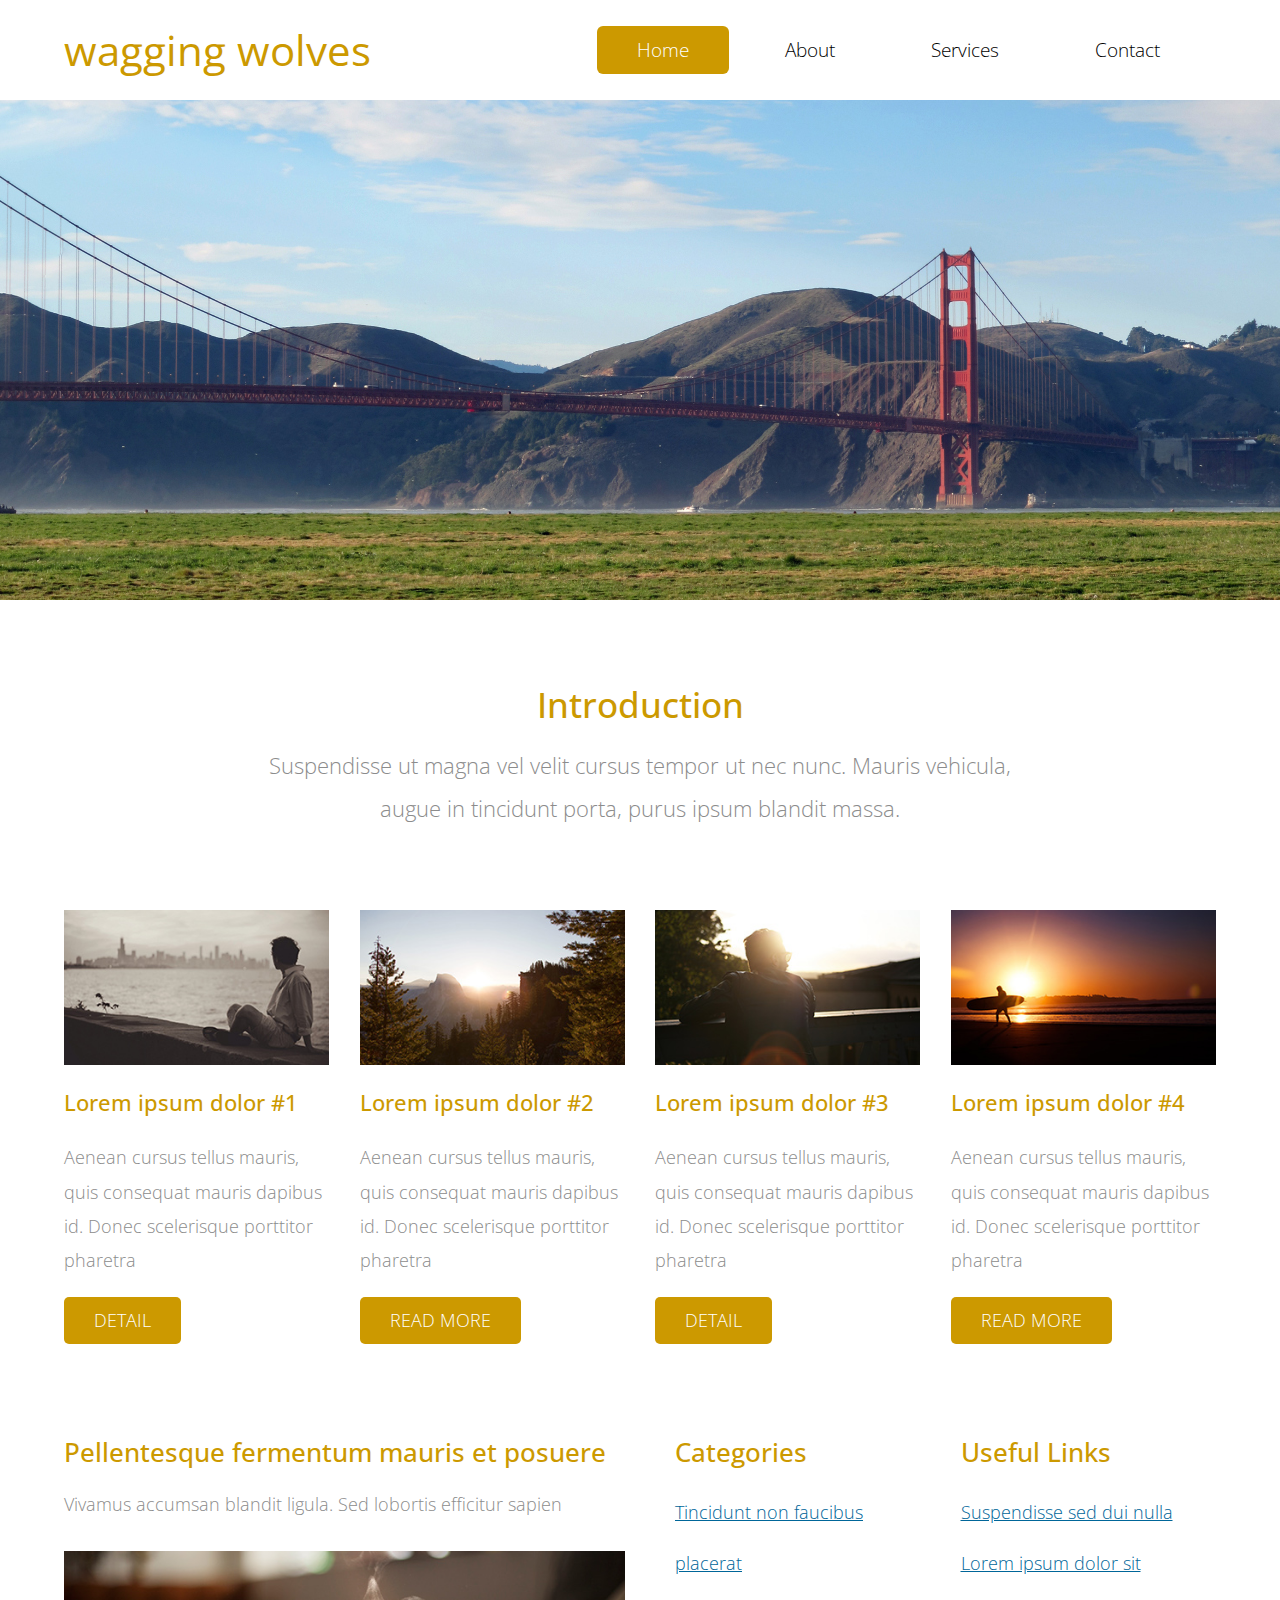
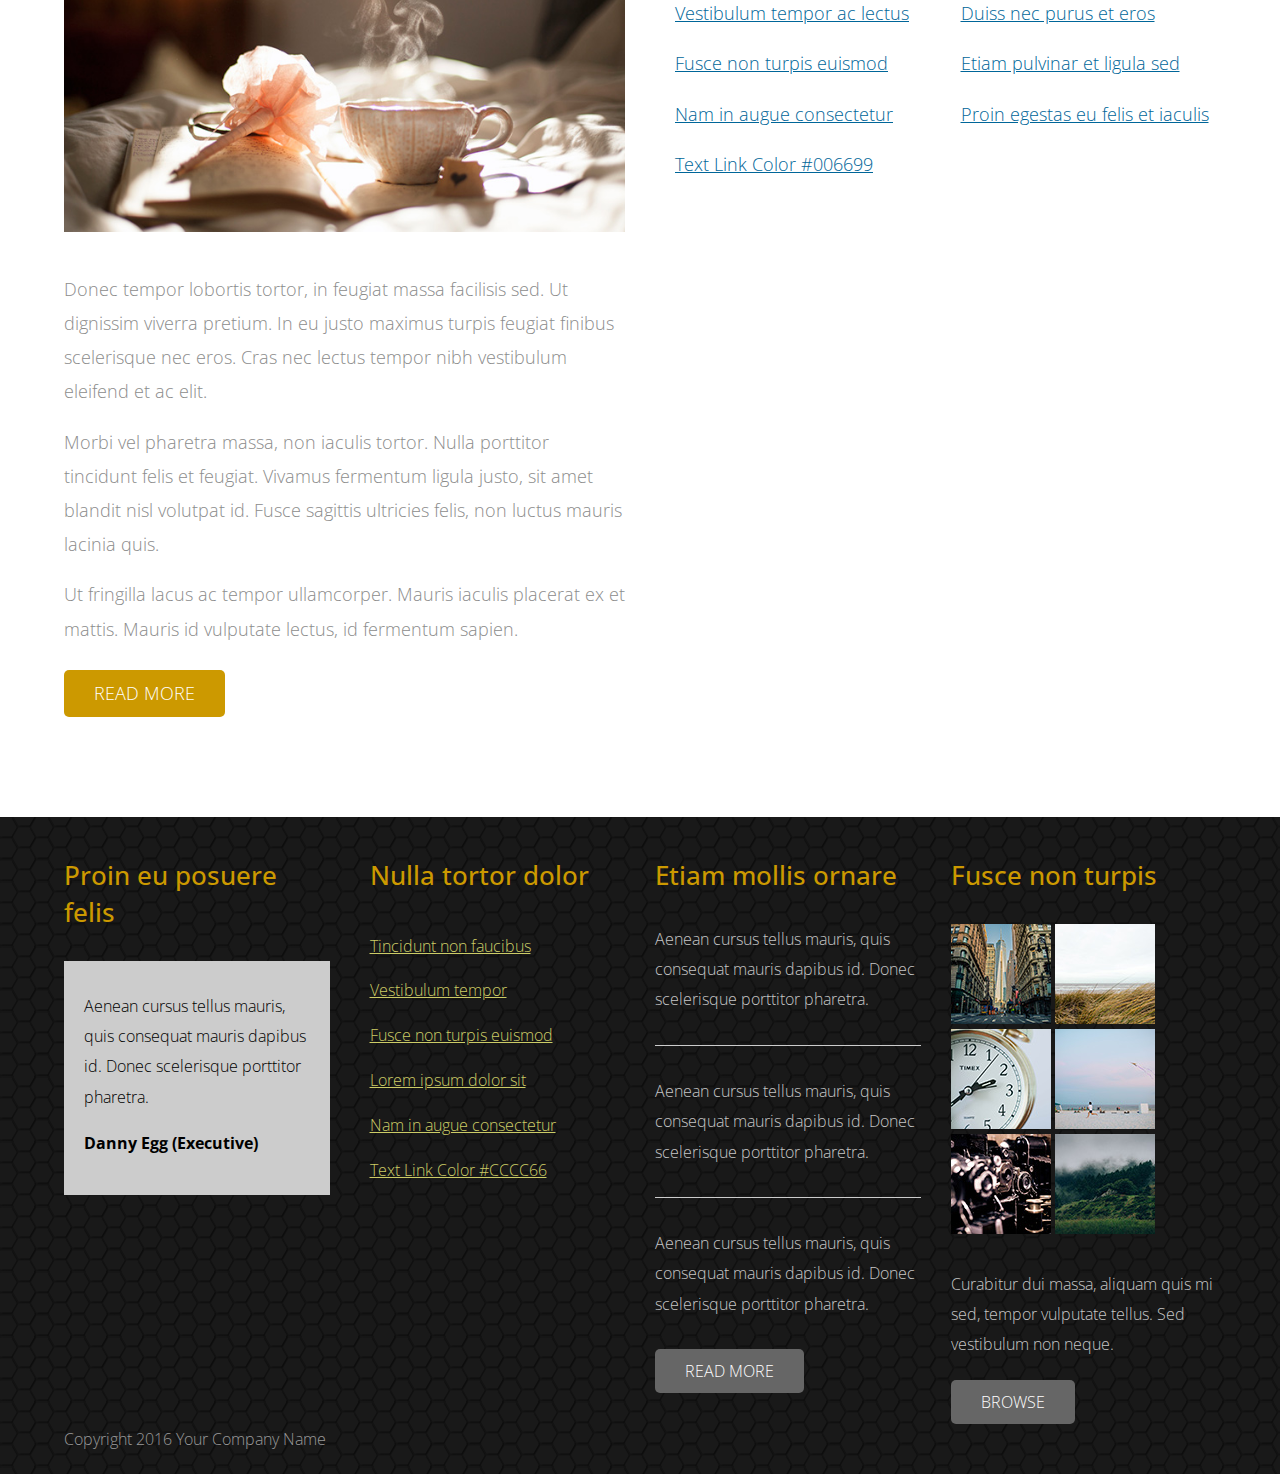
==== index.html @ 860dcc4f "first commit" ====
<!DOCTYPE html>
<html>
<head>
    <meta charset="utf-8">
    <meta http-equiv="X-UA-Compatible" content="IE=edge">
    <meta name="viewport" content="width=device-width, initial-scale=1">

    <title>Classic - Responsive Bootstrap 4.0 Template</title>
<!--
Classic Template
http://www.templatemo.com/tm-488-classic
-->
    <!-- load stylesheets -->
    <link rel="stylesheet" href="https://fonts.googleapis.com/css?family=Open+Sans:300,400">  <!-- Google web font "Open Sans" -->
    <link rel="stylesheet" href="css/bootstrap.min.css">                                      <!-- Bootstrap style -->
    <link rel="stylesheet" href="css/templatemo-style.css">                                   <!-- Templatemo style -->
    <link rel="stylesheet" href="https://use.fontawesome.com/releases/v5.8.0/css/all.css" integrity="sha384-Mmxa0mLqhmOeaE8vgOSbKacftZcsNYDjQzuCOm6D02luYSzBG8vpaOykv9lFQ51Y" crossorigin="anonymous">



    <!-- HTML5 shim and Respond.js for IE8 support of HTML5 elements and media queries -->
    <!-- WARNING: Respond.js doesn't work if you view the page via file:// -->
        <!--[if lt IE 9]>
          <script src="https://oss.maxcdn.com/html5shiv/3.7.2/html5shiv.min.js"></script>
          <script src="https://oss.maxcdn.com/respond/1.4.2/respond.min.js"></script>
          <![endif]-->
</head>

    <body>

        <div class="tm-header">
            <div class="container-fluid">
                <div class="tm-header-inner">
                    <a href="#" class="navbar-brand tm-site-name"><i class="fas fa-paw"></i> wagging wolves</a>

                    <!-- navbar -->
                    <nav class="navbar tm-main-nav">

                        <button class="navbar-toggler hidden-md-up" type="button" data-toggle="collapse" data-target="#tmNavbar">
                            &#9776;
                        </button>

                        <div class="collapse navbar-toggleable-sm" id="tmNavbar">
                            <ul class="nav navbar-nav">
                                <li class="nav-item active">
                                    <a href="index.html" class="nav-link">Home</a>
                                </li>
                                <li class="nav-item">
                                    <a href="about.html" class="nav-link">About</a>
                                </li>
                                <li class="nav-item">
                                    <a href="services.html" class="nav-link">Services</a>
                                </li>
                                <li class="nav-item">
                                    <a href="contact.html" class="nav-link">Contact</a>
                                </li>
                            </ul>
                        </div>

                    </nav>

                </div>
            </div>
        </div>

        <div class="tm-home-img-container">
            <img src="img/tm-home-img.jpg" alt="Image" class="hidden-lg-up img-fluid">
        </div>

        <section class="tm-section">
            <div class="container-fluid">
                <div class="row">
                    <div class="col-xs-12 col-sm-12 col-md-12 col-lg-12 text-xs-center">
                        <h2 class="tm-gold-text tm-title">Introduction</h2>
                        <p class="tm-subtitle">Suspendisse ut magna vel velit cursus tempor ut nec nunc. Mauris vehicula, augue in tincidunt porta, purus ipsum blandit massa.</p>
                    </div>
                </div>
                <div class="row">
                    <div class="col-xs-12 col-sm-6 col-md-6 col-lg-3 col-xl-3">

                        <div class="tm-content-box">
                            <img src="img/tm-img-310x180-1.jpg" alt="Image" class="tm-margin-b-20 img-fluid">
                            <h4 class="tm-margin-b-20 tm-gold-text">Lorem ipsum dolor #1</h4>
                            <p class="tm-margin-b-20">Aenean cursus tellus mauris, quis
                            consequat mauris dapibus id. Donec
                            scelerisque porttitor pharetra</p>
                            <a href="#" class="tm-btn text-uppercase">Detail</a>
                        </div>

                    </div>

                    <div class="col-xs-12 col-sm-6 col-md-6 col-lg-3 col-xl-3">

                        <div class="tm-content-box">
                            <img src="img/tm-img-310x180-2.jpg" alt="Image" class="tm-margin-b-20 img-fluid">
                            <h4 class="tm-margin-b-20 tm-gold-text">Lorem ipsum dolor #2</h4>
                            <p class="tm-margin-b-20">Aenean cursus tellus mauris, quis
                            consequat mauris dapibus id. Donec
                            scelerisque porttitor pharetra</p>
                            <a href="#" class="tm-btn text-uppercase">Read More</a>
                        </div>

                    </div>

                    <div class="col-xs-12 col-sm-6 col-md-6 col-lg-3 col-xl-3">

                        <div class="tm-content-box">
                            <img src="img/tm-img-310x180-3.jpg" alt="Image" class="tm-margin-b-20 img-fluid">
                            <h4 class="tm-margin-b-20 tm-gold-text">Lorem ipsum dolor #3</h4>
                            <p class="tm-margin-b-20">Aenean cursus tellus mauris, quis
                            consequat mauris dapibus id. Donec
                            scelerisque porttitor pharetra</p>
                            <a href="#" class="tm-btn text-uppercase">Detail</a>
                        </div>

                    </div>

                    <div class="col-xs-12 col-sm-6 col-md-6 col-lg-3 col-xl-3">

                        <div class="tm-content-box">
                            <img src="img/tm-img-310x180-4.jpg" alt="Image" class="tm-margin-b-20 img-fluid">
                            <h4 class="tm-margin-b-20 tm-gold-text">Lorem ipsum dolor #4</h4>
                            <p class="tm-margin-b-20">Aenean cursus tellus mauris, quis
                            consequat mauris dapibus id. Donec
                            scelerisque porttitor pharetra</p>
                            <a href="#" class="tm-btn text-uppercase">Read More</a>
                        </div>

                    </div>
                </div> <!-- row -->

                <div class="row tm-margin-t-big">
                    <div class="col-xs-12 col-sm-12 col-md-12 col-lg-6 col-xl-6">
                        <div class="tm-2-col-left">

                            <h3 class="tm-gold-text tm-title">Pellentesque fermentum mauris et posuere</h3>
                            <p class="tm-margin-b-30">Vivamus accumsan blandit ligula. Sed lobortis efficitur sapien</p>
                            <img src="img/tm-img-660x330-1.jpg" alt="Image" class="tm-margin-b-40 img-fluid">
                            <p>
                                Donec tempor lobortis tortor, in feugiat massa facilisis sed. Ut dignissim viverra pretium. In eu justo maximus turpis feugiat finibus scelerisque nec eros. Cras nec lectus tempor nibh vestibulum eleifend et ac elit.
                            </p>
                            <p>Morbi vel pharetra massa, non iaculis tortor. Nulla porttitor tincidunt felis et feugiat. Vivamus fermentum ligula justo, sit amet blandit nisl volutpat id. Fusce sagittis ultricies felis, non luctus mauris lacinia quis.</p>
                            <p class="m-b-2"> Ut fringilla lacus ac tempor ullamcorper. Mauris iaculis placerat ex et mattis. Mauris id vulputate lectus, id fermentum sapien.
                            </p>
                            <a href="#" class="tm-btn text-uppercase">Read More</a>

                        </div>
                    </div>

                    <div class="col-xs-12 col-sm-12 col-md-12 col-lg-6 col-xl-6">

                        <div class="tm-2-col-right">

                            <div class="tm-2-rows-md-swap">
                                <div class="tm-overflow-auto row tm-2-rows-md-down-2">
                                    <div class="col-xs-12 col-sm-6 col-md-6 col-lg-6 col-xl-6">
                                        <h3 class="tm-gold-text tm-title">
                                            Categories
                                        </h3>
                                        <nav>
                                            <ul class="nav">
                                                <li><a href="#" class="tm-text-link">Tincidunt non faucibus placerat</a></li>
                                                <li><a href="#" class="tm-text-link">Vestibulum tempor ac lectus</a></li>
                                                <li><a href="#" class="tm-text-link">Fusce non turpis euismod</a></li>
                                                <li><a href="#" class="tm-text-link">Nam in augue consectetur</a></li>
                                                <li><a href="#" class="tm-text-link">Text Link Color #006699</a></li>
                                            </ul>
                                        </nav>
                                    </div> <!-- col -->

                                    <div class="col-xs-12 col-sm-6 col-md-6 col-lg-6 col-xl-6 tm-xs-m-t">
                                        <h3 class="tm-gold-text tm-title">
                                            Useful Links
                                        </h3>
                                        <nav>
                                            <ul class="nav">
                                                <li><a href="#" class="tm-text-link">Suspendisse sed dui nulla</a></li>
                                                <li><a href="#" class="tm-text-link">Lorem ipsum dolor sit</a></li>
                                                <li><a href="#" class="tm-text-link">Duiss nec purus et eros</a></li>
                                                <li><a href="#" class="tm-text-link">Etiam pulvinar et ligula sed</a></li>
                                                <li><a href="#" class="tm-text-link">Proin egestas eu felis et iaculis</a></li>
                                            </ul>
                                        </nav>
                                    </div> <!-- col -->
                                </div>


                            </div>

                        </div>

                    </div>
                </div> <!-- row -->

            </div>
        </section>

        <footer class="tm-footer">
            <div class="container-fluid">
                <div class="row">

                    <div class="col-xs-12 col-sm-6 col-md-6 col-lg-3 col-xl-3">

                        <div class="tm-footer-content-box">
                            <h3 class="tm-gold-text tm-title tm-footer-content-box-title">Proin eu posuere felis</h3>
                            <div class="tm-gray-bg">
                                <p>Aenean cursus tellus mauris, quis consequat mauris dapibus id. Donec scelerisque porttitor pharetra.</p>
                                <p><strong>Danny Egg (Executive)</strong></p>
                            </div>
                        </div>

                    </div>

                    <div class="col-xs-12 col-sm-6 col-md-6 col-lg-3 col-xl-3">
                        <div class="tm-footer-content-box tm-footer-links-container">

                            <h3 class="tm-gold-text tm-title tm-footer-content-box-title">Nulla tortor dolor</h3>
                            <nav>
                                <ul class="nav">
                                    <li><a href="#" class="tm-footer-link">Tincidunt non faucibus</a></li>
                                    <li><a href="#" class="tm-footer-link">Vestibulum tempor</a></li>
                                    <li><a href="#" class="tm-footer-link">Fusce non turpis euismod</a></li>
                                    <li><a href="#" class="tm-footer-link">Lorem ipsum dolor sit</a></li>
                                    <li><a href="#" class="tm-footer-link">Nam in augue consectetur</a></li>
                                    <li><a href="#" class="tm-footer-link">Text Link Color #CCCC66</a></li>
                                </ul>
                            </nav>

                        </div>

                    </div>

                    <!-- Add the extra clearfix for only the required viewport
                        http://stackoverflow.com/questions/24590222/bootstrap-3-grid-with-different-height-in-each-item-is-it-solvable-using-only
                    -->
                    <div class="clearfix hidden-lg-up"></div>

                    <div class="col-xs-12 col-sm-6 col-md-6 col-lg-3 col-xl-3">

                        <div class="tm-footer-content-box">

                            <h3 class="tm-gold-text tm-title tm-footer-content-box-title">Etiam mollis ornare</h3>
                            <p class="tm-margin-b-30">Aenean cursus tellus mauris, quis consequat mauris dapibus id. Donec scelerisque porttitor pharetra.</p><hr class="tm-margin-b-30">
                            <p class="tm-margin-b-30">Aenean cursus tellus mauris, quis consequat mauris dapibus id. Donec scelerisque porttitor pharetra.</p><hr class="tm-margin-b-30">
                            <p class="tm-margin-b-30">Aenean cursus tellus mauris, quis consequat mauris dapibus id. Donec scelerisque porttitor pharetra.</p>
                            <a href="#" class="tm-btn tm-btn-gray text-uppercase">Read More</a>

                        </div>

                    </div>

                    <div class="col-xs-12 col-sm-6 col-md-6 col-lg-3 col-xl-3">

                        <div class="tm-footer-content-box">

                            <h3 class="tm-gold-text tm-title tm-footer-content-box-title">Fusce non turpis</h3>
                            <div class="tm-margin-b-30">
                                <img src="img/tm-img-100x100-1.jpg" alt="Image" class="tm-footer-thumbnail">
                                <img src="img/tm-img-100x100-2.jpg" alt="Image" class="tm-footer-thumbnail">
                                <img src="img/tm-img-100x100-3.jpg" alt="Image" class="tm-footer-thumbnail">
                                <img src="img/tm-img-100x100-4.jpg" alt="Image" class="tm-footer-thumbnail">
                                <img src="img/tm-img-100x100-5.jpg" alt="Image" class="tm-footer-thumbnail">
                                <img src="img/tm-img-100x100-6.jpg" alt="Image" class="tm-footer-thumbnail">
                            </div>
                            <p class="tm-margin-b-20">Curabitur dui massa, aliquam quis mi sed, tempor vulputate tellus. Sed vestibulum non neque.</p>
                            <a href="#" class="tm-btn tm-btn-gray text-uppercase">Browse</a>

                        </div>

                    </div>


                </div>

                <div class="row">
                    <div class="col-xs-12 tm-copyright-col">
                        <p class="tm-copyright-text">Copyright 2016 Your Company Name</p>
                    </div>
                </div>
            </div>
        </footer>

        <!-- load JS files -->
        <script src="js/jquery-1.11.3.min.js"></script>             <!-- jQuery (https://jquery.com/download/) -->
        <script src="https://www.atlasestateagents.co.uk/javascript/tether.min.js"></script> <!-- Tether for Bootstrap, http://stackoverflow.com/questions/34567939/how-to-fix-the-error-error-bootstrap-tooltips-require-tether-http-github-h -->
        <script src="js/bootstrap.min.js"></script>                 <!-- Bootstrap (http://v4-alpha.getbootstrap.com/) -->

</body>
</html>
---- css/templatemo-style.css ----
/*

Classic Template

http://www.templatemo.com/tm-488-classic

-----------------------------*/

body {
	color: #8c8c8c;
	font-family: 'Open Sans', Helvetica, Arial, sans-serif;
	font-size: 18px;
	font-weight: 300;
	overflow-x: hidden;
}

a, button { transition: all 0.3s ease; }
a:hover,
a:focus {
	text-decoration: none;
	outline: none;
}

h2 { font-size: 2.2rem; }
.tm-thin-font { font-weight: 300; }

.container-fluid {
	margin-left: auto;
	margin-right: auto;
	max-width: 1390px;
	overflow-x: hidden;
}

@media (max-width: 1390px) {
	.container-fluid {
		padding-left: 5%;
		padding-right: 5%;
	}
}

.tm-header-inner {
	display: -webkit-flex;
	display: -ms-flexbox;
	display: flex;
	-webkit-align-items: center;
	    -ms-flex-align: center;
	        align-items: center;
	-webkit-justify-content: space-between;
	    -ms-flex-pack: justify;
	        justify-content: space-between;
	height: 100px;
}

.tm-site-name {
	color: #cc9900;
	display: block;
	font-size: 2.6rem;
	font-weight: 400;
}

.tm-main-nav { font-size: 1.2rem; }

.navbar-nav .nav-link {
	border-radius: 6px;
	color: black;
	padding: 10px 40px;
}

.nav-item.active .nav-link,
.nav-link:hover,
.nav-link:focus {
	color: white;
	background-color: #cc9900;

}

.tm-gold-text { color: #cc9900; }

.tm-section {
	padding-top: 80px;
	padding-bottom: 100px;
}

.tm-home-img-container {
	background-image: url('../img/tm-home-img.jpg');
	background-size: auto;
	background-position: center;
	background-repeat: no-repeat;
	height: 500px;
}

.tm-about-img-container { background-image: url('../img/tm-about-img.jpg');	}
.tm-blog-img-container { background-image: url('../img/tm-blog-img.jpg'); }
.tm-contact-img-container { background-image: url('../img/tm-contact-img.jpg'); }

.tm-about-img-container,
.tm-blog-img-container,
.tm-contact-img-container {
	background-size: auto;
	background-position: center;
	background-repeat: no-repeat;
	height: 200px;
}

.tm-title {
	margin-bottom: 1rem;
	line-height: 1.4;
}

.tm-subtitle {
	font-size: 1.4rem;
	max-width: 800px;
	margin: 0 auto 80px;
}

.tm-content-box {
	max-width: 310px;
	margin: 0 auto;
}

h3 { font-size: 1.65rem; }
h4 {
	font-size: 1.4rem;
	line-height: 1.6;
}

.tm-btn {
	color: white;
	background-color: #cc9900;
	border: none;
	border-radius: 5px;
	display: inline-block;
	padding: 10px 30px;
}

.tm-btn:hover,
.tm-btn:focus {
	background-color: #906E09;
	color: white;
	outline: none;
}

.tm-btn-gray { background-color: #666666; }
.tm-btn-gray:hover,
.tm-btn-gray:focus {
	background-color: #515050;
}

.tm-margin-b-15 { margin-bottom: 15px; }
.tm-margin-b-20 { margin-bottom: 20px; }
.tm-margin-b-30 { margin-bottom: 30px; }
.tm-margin-b-40 { margin-bottom: 40px; }
.tm-margin-t-big { margin-top: 90px; }
.tm-margin-t-mid { margin-top: 60px; }
.tm-margin-t-small { margin-top: 30px; }

.tm-text-link {
	color: #006699;
	line-height: 2.8;
	text-decoration: underline;
}
.tm-overflow-auto { overflow: auto; }
.tm-small-font { font-size: 1rem; }
.tm-related-post { margin-bottom: 40px; }
.tm-related-post:last-child { margin-bottom: 0; }
.media-left { padding-right: 25px; }
.media-body {
	border-bottom: 1px solid #ccc;
	padding-bottom: 25px;
}

.tm-media-description { margin-bottom: 0; }

.tm-2-col-right { padding-left: 20px; }

.tm-footer {
	color: #c6c6c6;
	background-color: #191919;
	background-image: url('../img/classic-pattern-bg.png');
	font-size: 1rem;
	padding-top: 40px;
	padding-bottom: 20px;
}

.tm-footer-links-container { padding-left: 10px; }

.tm-footer-link {
	color: #CCCC66;
	line-height: 2.8;
	text-decoration: underline;
}

.tm-footer-link:hover,
.tm-footer-link:focus {
	color: #CCCC66;
	text-decoration: none;
}
.tm-footer-thumbnail { margin-bottom: 5px; }

.tm-copyright-text {
	color: #999999;
	margin-bottom: 0;
}

hr { border-top: 1px solid #CCCCCC; }
p { line-height: 1.9; }

.tm-gray-bg {
	background-color: #CCCCCC;
	color: black;
	padding: 30px 20px 20px;
}
.tm-footer-content-box-title { margin-bottom: 30px; }

.tm-img-post { margin-bottom: 30px; }

.tm-aside-r { padding-left: 30px; }

.form-control {
	border-radius: 0;
	font-size: 1.1rem;
	padding: 0.75rem 1rem;
}

.form-control:focus { border-color: #CC9900; }

.tm-form-description { margin-top: 30px; }
.tm-contact-form { padding-top: 20px; }

#google-map {
    height: 333px;
    width: 100%;
    margin-top: 40px;
}

.tm-contact-right { padding-left: 30px; }
.tm-p-small { font-size: 1rem; }

@media (max-width: 1199px) {
	.tm-2-col-left { padding-right: 0; }
	.tm-2-col-right { padding-left: 0; }
	.tm-text-link {
		line-height: 2.2;
	}
	.container-fluid {
		padding-left: 4%;
		padding-right: 4%;
	}
}

@media (max-width: 991px){

	.tm-home-img-container {
		background:none;
		height: auto;
	}

	.tm-subtitle { margin-bottom: 40px; }

	#tmNavbar .navbar-nav .nav-link { padding: 10px 25px; }
	.media { max-width: 240px; }
	.media-left {
		display: block;
		margin-bottom: 20px;
	}

	.tm-content-box { margin-bottom: 50px; }
	.tm-text-link { line-height: 2.4; }

	.tm-section {
	    padding-top: 50px;
	    padding-bottom: 60px;
	}

	.tm-2-col-left, .tm-2-col-right {
		margin: 0 auto;
		max-width: 660px;
	}

	.tm-margin-t-big { margin-top: 30px; }
	.media { max-width: 100%; }
	.media-left {
		display: table-cell;
		margin-bottom: 0;
	}

	.tm-footer-content-box { margin-bottom: 40px; }

	.tm-2-rows-md-swap {
		display: -webkit-flex;
		display: -ms-flexbox;
		display: flex;
		-webkit-flex-direction: column;
		    -ms-flex-direction: column;
		        flex-direction: column;
	}

	.tm-2-rows-md-down-1 {
		-webkit-order: 1;
		    -ms-flex-order: 1;
		        order: 1;
	}
	.tm-2-rows-md-down-2 {
		-webkit-order: 2;
		    -ms-flex-order: 2;
		        order: 2;
		margin-bottom: 0;
		margin-top: 30px;
	}

	.tm-contact-right {
		padding-left: 15px;
		padding-top: 40px;
	}
}

@media (max-width: 897px) {
	.tm-btn {
		padding: 10px 15px;
		font-size: 1rem;
	}
}

@media (max-width: 767px) {
	.tm-main-nav {
		position: fixed;
		right: 0;
		top: 21px;
		z-index: 1000;
	}
	#tmNavbar .navbar-nav .nav-item { float: none; }
	#tmNavbar .navbar-nav .nav-link { padding: 10px 35px; }
	#tmNavbar {
		background: white;
		border-radius: 6px;
	}
	#tmNavbar .navbar-nav .nav-item+.nav-item { margin-left: 0; }
	.navbar-toggler {
		background: white;
		border-color: #cc9900;
		color: #cc9900;
		display: block;
		margin-left: auto;
		margin-right: 0;
	}
	.navbar-toggler:focus { outline: none; }
	.tm-content-box { margin-bottom: 50px; }

	.tm-2-col-left {
		padding-right: 0;
		max-width: 660px;
	}

	.tm-2-col-right { padding-left: 0; }
	.tm-margin-b-40 { margin-bottom: 25px; }

	.tm-copyright-text { padding-top: 0; }
	.tm-gray-bg { padding: 20px 20px 10px; }
	.tm-footer { padding-bottom: 15px; }

	.tm-2-rows-sm-swap {
		display: -webkit-flex;
		display: -ms-flexbox;
		display: flex;
		-webkit-flex-direction: column;
		    -ms-flex-direction: column;
		        flex-direction: column;
	}

	.tm-2-rows-sm-down-1 {
		-webkit-order: 1;
		    -ms-flex-order: 1;
		        order: 1;
	}
	.tm-2-rows-sm-down-2 {
		-webkit-order: 2;
		    -ms-flex-order: 2;
		        order: 2;
		margin-bottom: 0;
		margin-top: 30px;
	}

	.tm-sm-m-b { margin-bottom: 20px; }
	.tm-aside-r { padding-left: 15px; }
	.tm-aside-container {
		max-width: 310px;
		margin: 0 auto;
	}

	.tm-blog-post {	padding-bottom: 10px; }
	.tm-content-box-contact {
		margin-top: 40px;
		margin-bottom: 0;
	}

	.tm-contact-row-related-posts {	margin-top: 40px; }
}

@media (max-width: 543px) {
	.tm-footer-links-container { padding-left: 0; }
	.tm-xs-m-t { margin-top: 20px; }
	.tm-btn { padding: 10px 30px; }
}

@media(max-width: 510px) {
	.media { max-width: 240px; }
	.media-left {
		display: block;
		margin-bottom: 20px;
	}

	.tm-section {
		padding-top: 10%;
		padding-bottom: 10%;
	}

	.tm-subtitle { margin-bottom: 20px; }
	.tm-margin-b-40 { margin-bottom: 15px; }
	.tm-content-box { margin-bottom: 40px; }
	.tm-margin-t-mid { margin-top: 30px; }
	.tm-footer-content-box { margin-bottom: 40px; }
	.tm-footer-content-box-title { margin-bottom: 15px; }
	#google-map { margin-top: 25px; }
	.tm-map-section { margin-top: 50px; }

	.tm-contact-related-posts-container {
		max-width: 240px;
		margin-left: auto;
		margin-right: auto;
	}
}
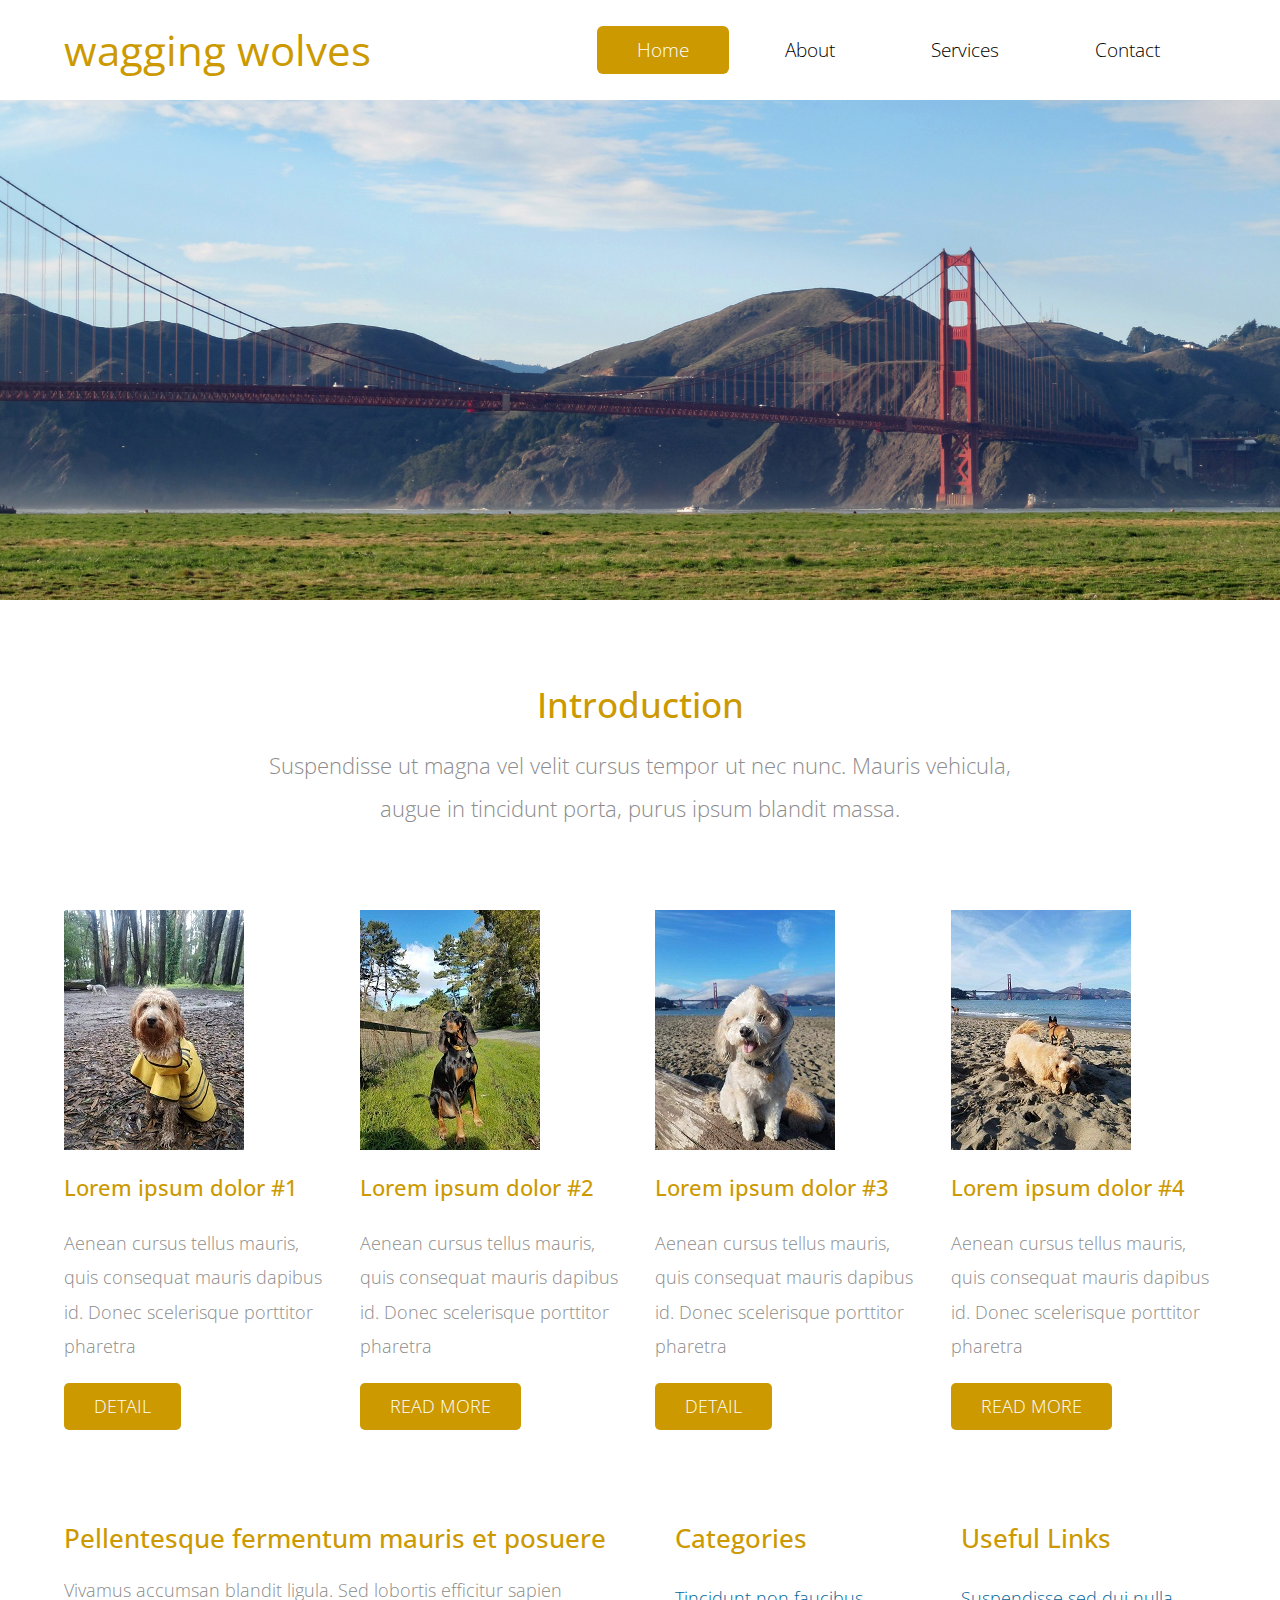
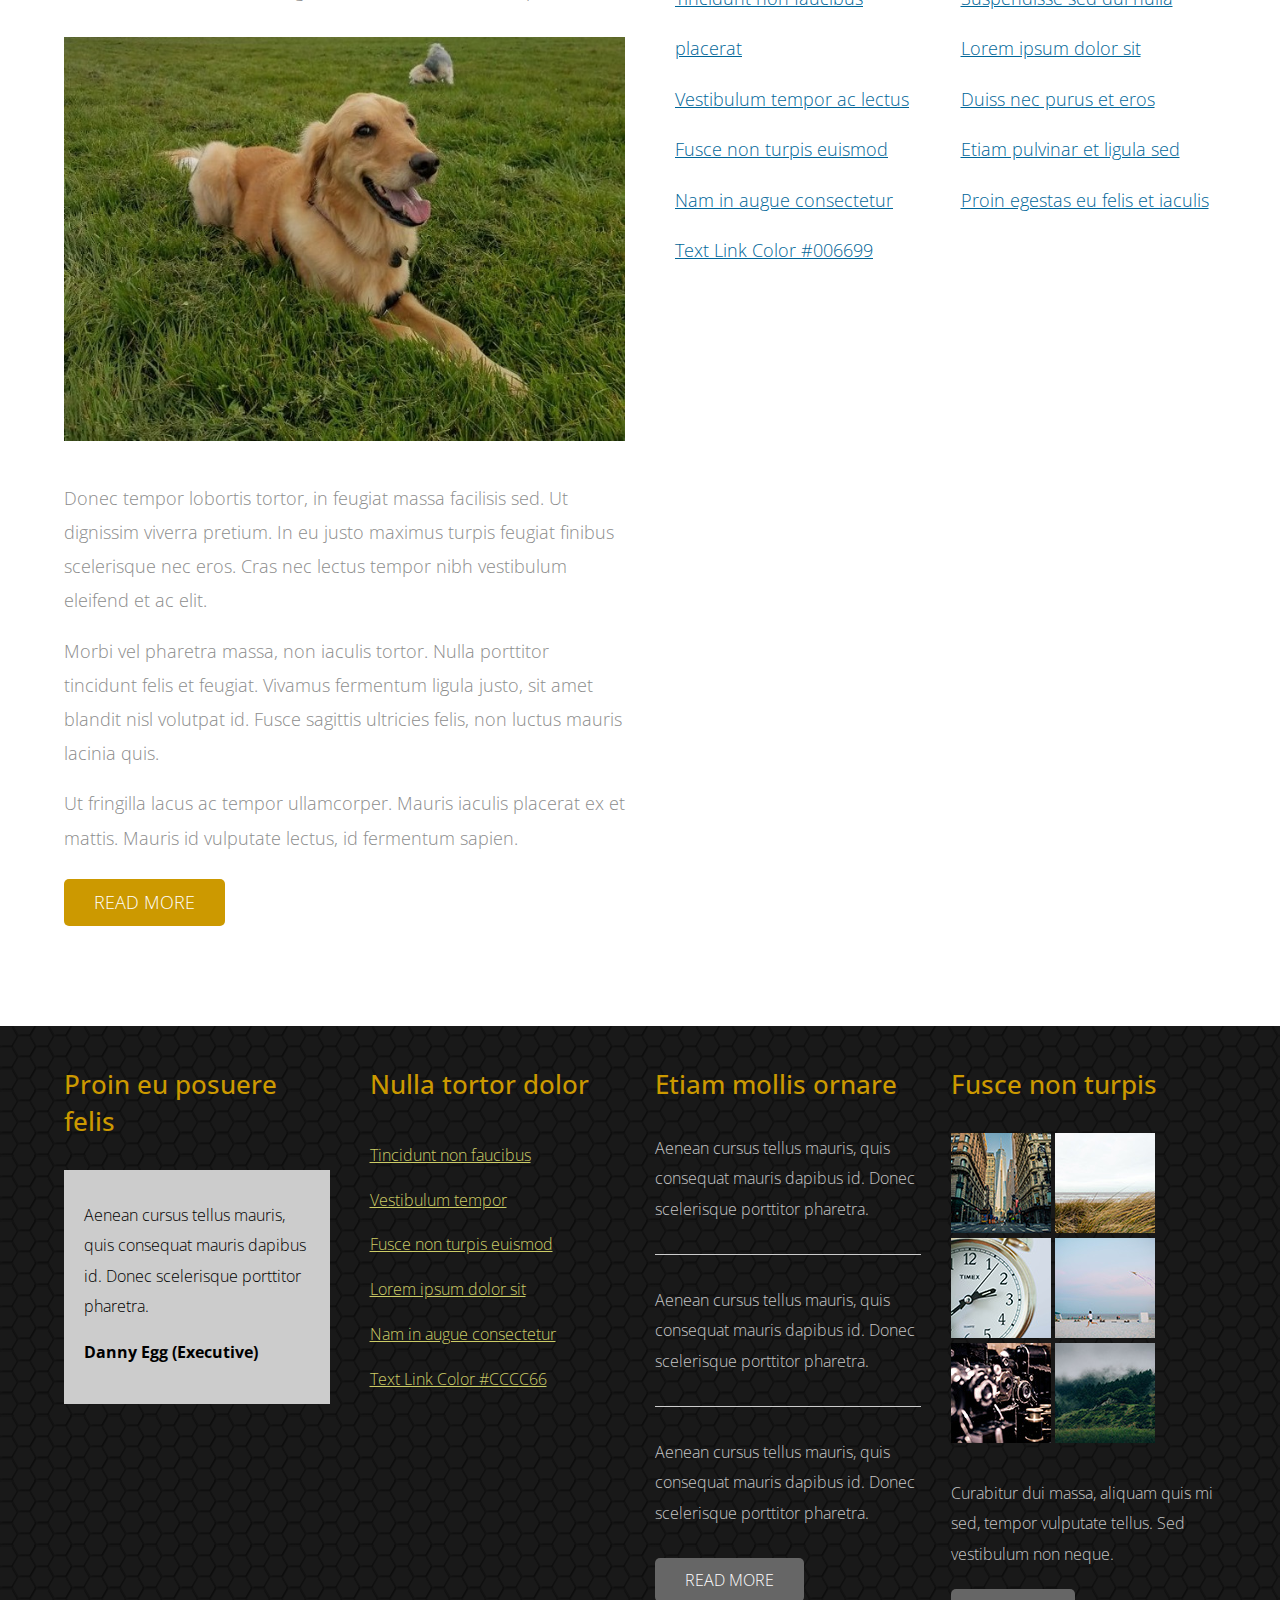
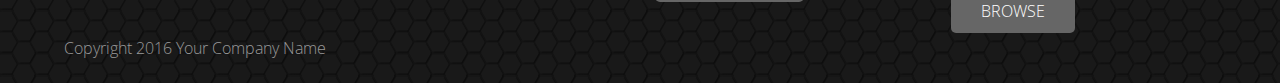
==== commit b09c9e7e: "new dog pics" ====
--- a/index.html
+++ b/index.html
@@ -79,7 +79,7 @@
                     <div class="col-xs-12 col-sm-6 col-md-6 col-lg-3 col-xl-3">
 
                         <div class="tm-content-box">
-                            <img src="img/tm-img-310x180-1.jpg" alt="Image" class="tm-margin-b-20 img-fluid">
+                            <img src="img/dog_180x240_1.jpg" alt="Image" class="tm-margin-b-20 img-fluid">
                             <h4 class="tm-margin-b-20 tm-gold-text">Lorem ipsum dolor #1</h4>
                             <p class="tm-margin-b-20">Aenean cursus tellus mauris, quis
                             consequat mauris dapibus id. Donec
@@ -92,7 +92,7 @@
                     <div class="col-xs-12 col-sm-6 col-md-6 col-lg-3 col-xl-3">
 
                         <div class="tm-content-box">
-                            <img src="img/tm-img-310x180-2.jpg" alt="Image" class="tm-margin-b-20 img-fluid">
+                            <img src="img/dog_180x240_2.jpg" alt="Image" class="tm-margin-b-20 img-fluid">
                             <h4 class="tm-margin-b-20 tm-gold-text">Lorem ipsum dolor #2</h4>
                             <p class="tm-margin-b-20">Aenean cursus tellus mauris, quis
                             consequat mauris dapibus id. Donec
@@ -105,7 +105,7 @@
                     <div class="col-xs-12 col-sm-6 col-md-6 col-lg-3 col-xl-3">
 
                         <div class="tm-content-box">
-                            <img src="img/tm-img-310x180-3.jpg" alt="Image" class="tm-margin-b-20 img-fluid">
+                            <img src="img/dog_180x240_3.jpg" alt="Image" class="tm-margin-b-20 img-fluid">
                             <h4 class="tm-margin-b-20 tm-gold-text">Lorem ipsum dolor #3</h4>
                             <p class="tm-margin-b-20">Aenean cursus tellus mauris, quis
                             consequat mauris dapibus id. Donec
@@ -118,7 +118,7 @@
                     <div class="col-xs-12 col-sm-6 col-md-6 col-lg-3 col-xl-3">
 
                         <div class="tm-content-box">
-                            <img src="img/tm-img-310x180-4.jpg" alt="Image" class="tm-margin-b-20 img-fluid">
+                            <img src="img/dog_180x240_4.jpg" alt="Image" class="tm-margin-b-20 img-fluid">
                             <h4 class="tm-margin-b-20 tm-gold-text">Lorem ipsum dolor #4</h4>
                             <p class="tm-margin-b-20">Aenean cursus tellus mauris, quis
                             consequat mauris dapibus id. Donec
@@ -135,7 +135,7 @@
 
                             <h3 class="tm-gold-text tm-title">Pellentesque fermentum mauris et posuere</h3>
                             <p class="tm-margin-b-30">Vivamus accumsan blandit ligula. Sed lobortis efficitur sapien</p>
-                            <img src="img/tm-img-660x330-1.jpg" alt="Image" class="tm-margin-b-40 img-fluid">
+                            <img src="img/dog_660x475.jpg" alt="Image" class="tm-margin-b-40 img-fluid">
                             <p>
                                 Donec tempor lobortis tortor, in feugiat massa facilisis sed. Ut dignissim viverra pretium. In eu justo maximus turpis feugiat finibus scelerisque nec eros. Cras nec lectus tempor nibh vestibulum eleifend et ac elit.
                             </p>
